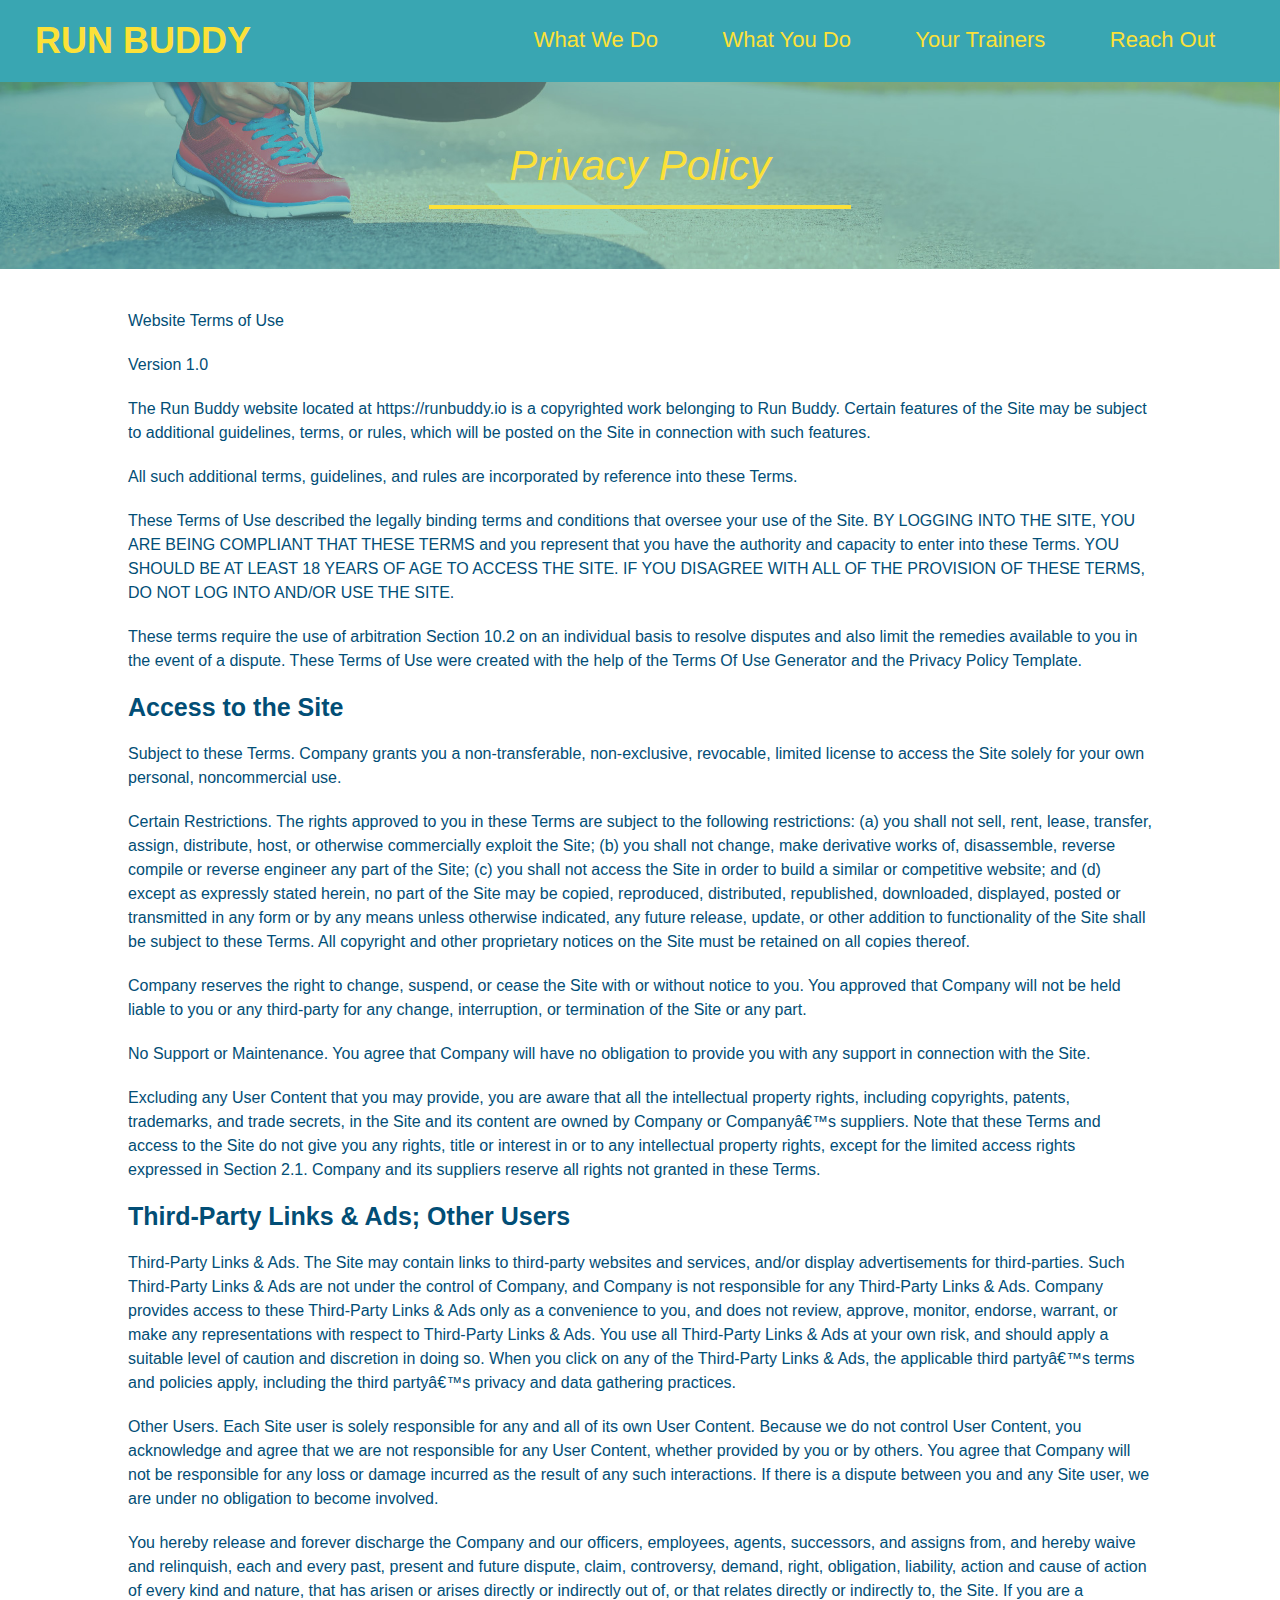
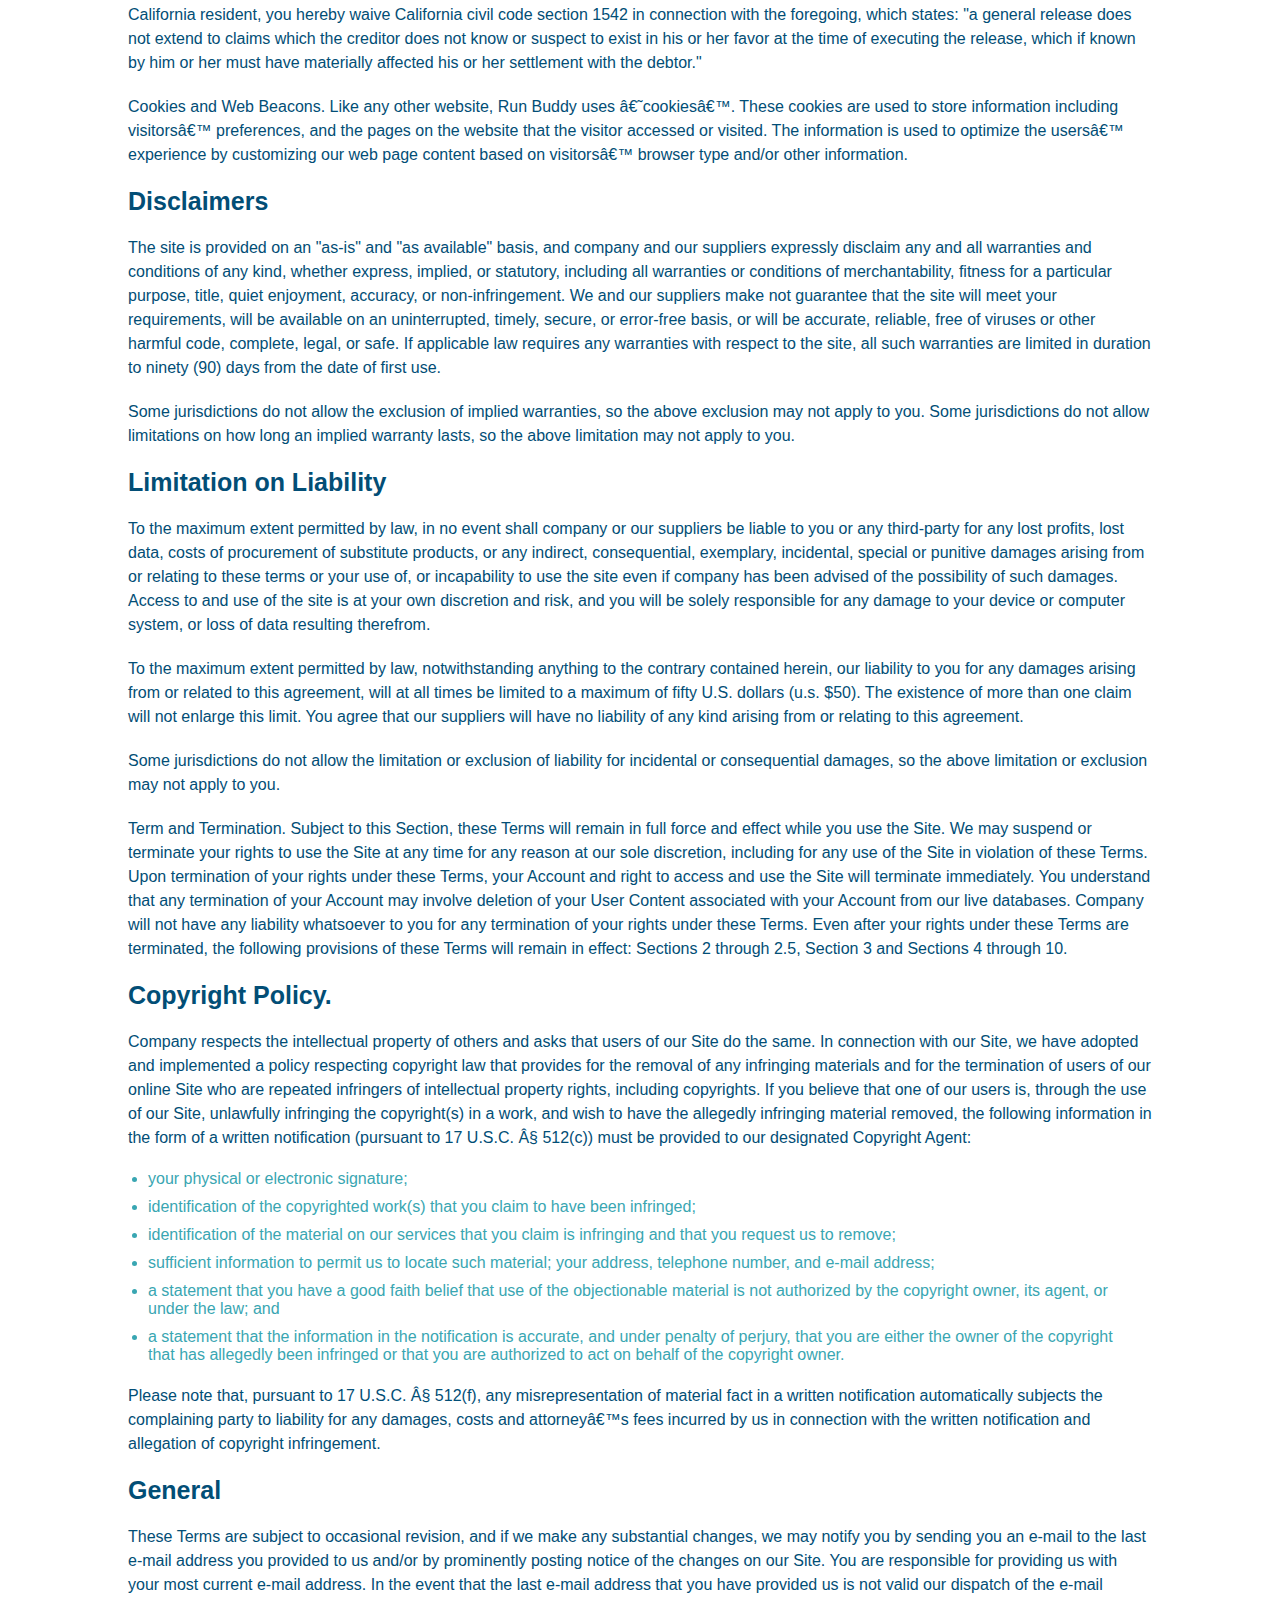
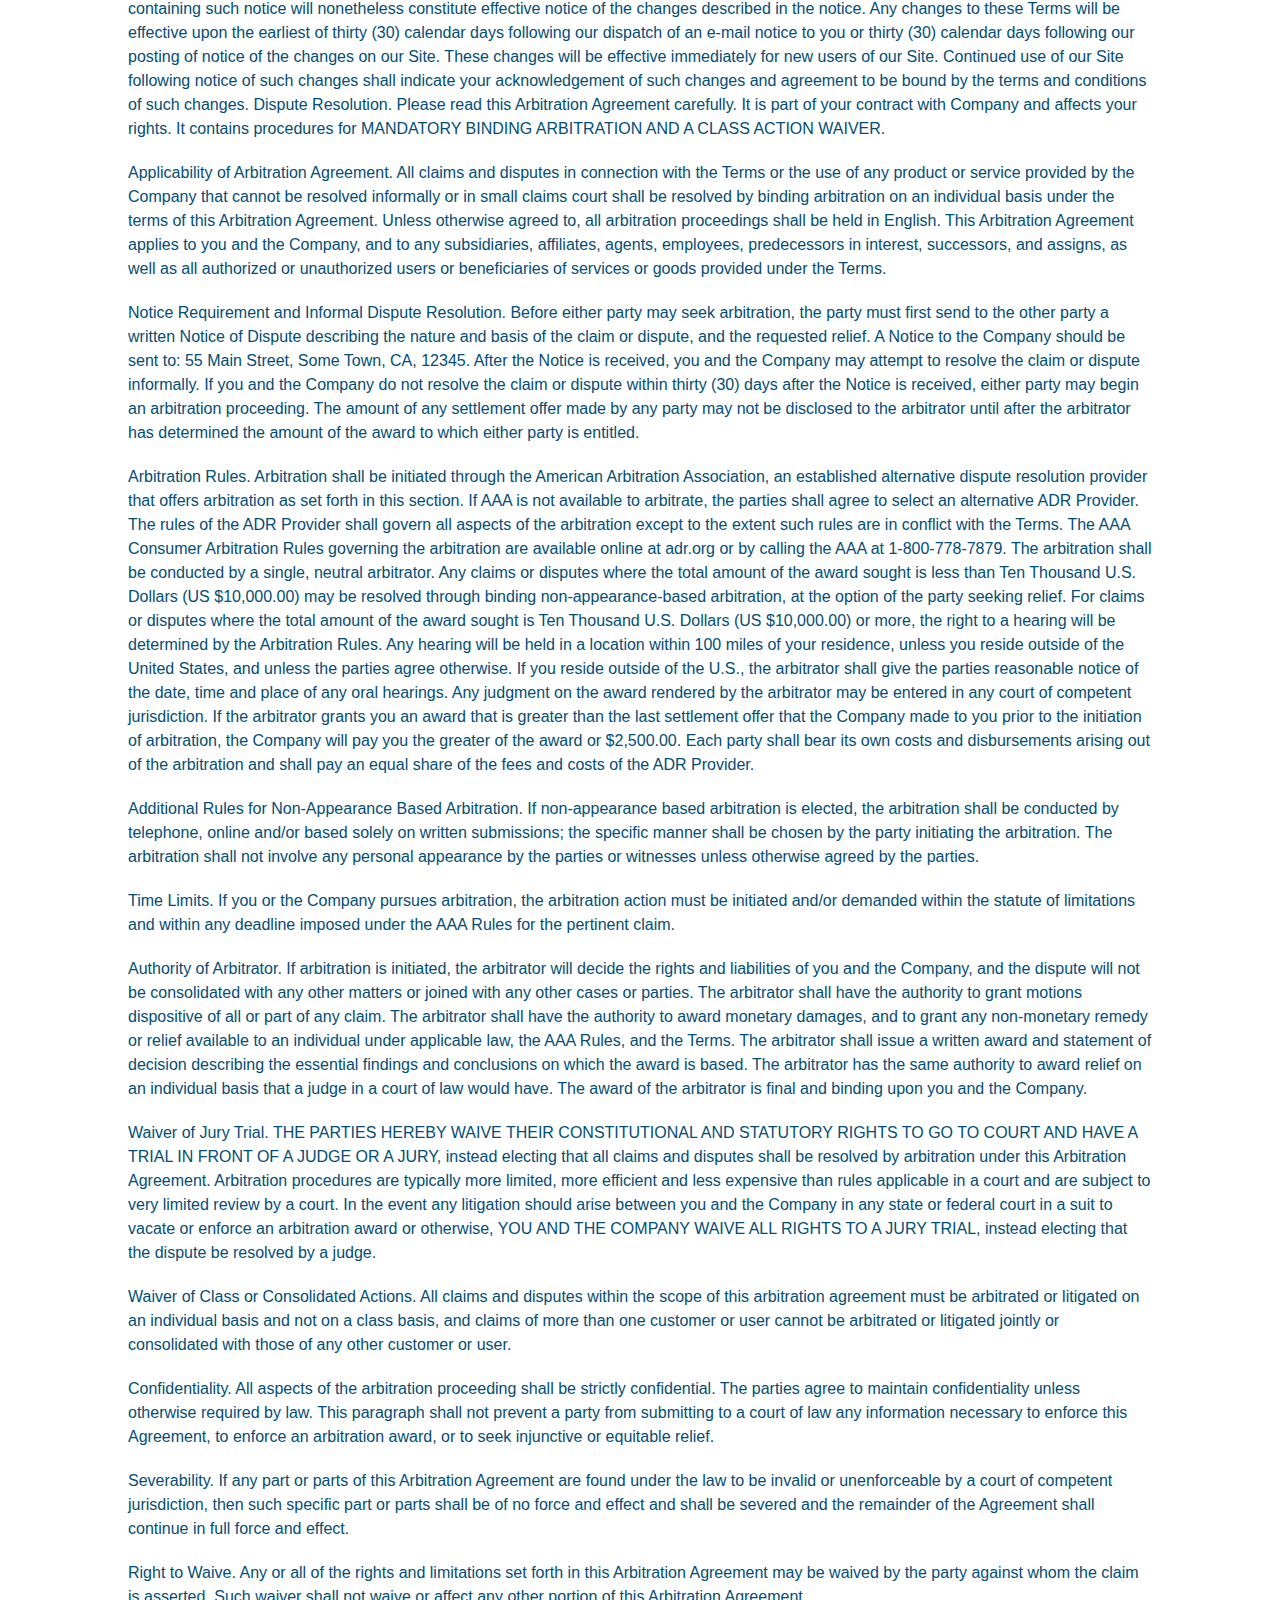
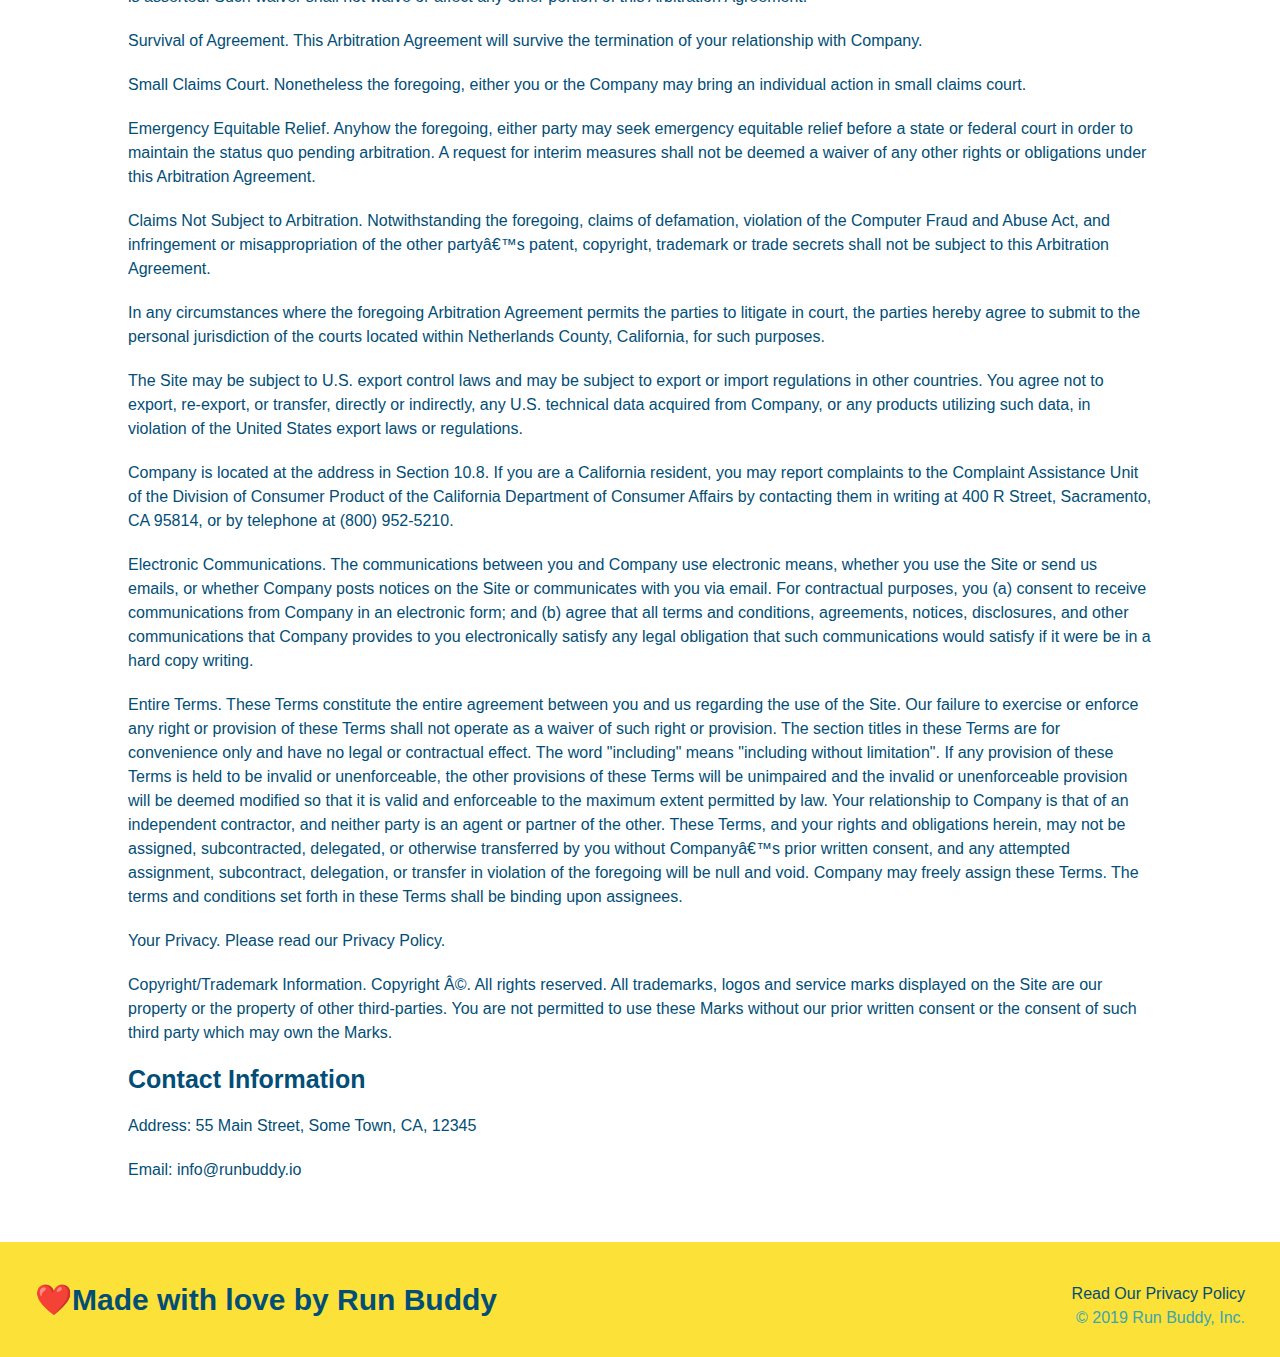
==== privacy-policy.html @ 77643476 "privacy policy page html and style" ====
<!DOCTYPE html>
<html lang="en">
    <head>
        <meta charset="UTF-8" />
        <title>Privacy Policy - Run Buddy</title>
        <link rel="stylesheet" href="./assets/css/style.css" />
        <link rel="stylesheet" href="./assets/css/secondary-styles.css" />
    </head>

    <body>
         <!--navigation-->
         <header>
            <h1>
                <a href="/">RUN BUDDY</a>
            </h1>
            <nav>
                <!--Unordered list element-->
                <ul>
                    <!--List item element-->
                    <li>
                        <!--Anchor element-->
                        <a href="./index.html#what-we-do">What We Do</a>
                    </li>
                    <li>
                        <a href="./index.html#What-you-do">What You Do</a>
                    </li>
                    <li>
                        <a href="./index.html#your-trainers">Your Trainers</a>
                    </li>
                    <li>
                        <a href="./index.html#reach-out">Reach Out</a>
                    </li>
                </ul>
            </nav>
        </header>
        
        <section class="hero hero-secondary">
            <h2 class="page-title">
                Privacy Policy
            </h2>
        </section>

        <article class="secondary-content">      
            <p>
                Website Terms of Use
            </p>

            <p>
                Version 1.0
            </p>

            <p>
                The Run Buddy website located at https://runbuddy.io is a copyrighted work belonging to Run Buddy. Certain
                features of the Site may be subject to additional guidelines, terms, or rules, which will be posted on the Site
                in connection with such features.
            </p>

            <p>
                All such additional terms, guidelines, and rules are incorporated by reference into these Terms.
            </p>

            <p>
                These Terms of Use described the legally binding terms and conditions that oversee your use of the Site. BY
                LOGGING INTO THE SITE, YOU ARE BEING COMPLIANT THAT THESE TERMS and you represent that you have the authority
                and capacity to enter into these Terms. YOU SHOULD BE AT LEAST 18 YEARS OF AGE TO ACCESS THE SITE. IF YOU
                DISAGREE WITH ALL OF THE PROVISION OF THESE TERMS, DO NOT LOG INTO AND/OR USE THE SITE.
            </p>

            <p>
                These terms require the use of arbitration Section 10.2 on an individual basis to resolve disputes and also
                limit the remedies available to you in the event of a dispute. These Terms of Use were created with the help of
                the Terms Of Use Generator and the Privacy Policy Template.
            </p>

            <h3>
                Access to the Site
            </h3>

            <p>
                Subject to these Terms. Company grants you a non-transferable, non-exclusive, revocable, limited license to
                access the Site solely for your own personal, noncommercial use.
            </p>

            <p>
                Certain Restrictions. The rights approved to you in these Terms are subject to the following restrictions: (a)
                you shall not sell, rent, lease, transfer, assign, distribute, host, or otherwise commercially exploit the Site;
                (b) you shall not change, make derivative works of, disassemble, reverse compile or reverse engineer any part of
                the Site; (c) you shall not access the Site in order to build a similar or competitive website; and (d) except
                as expressly stated herein, no part of the Site may be copied, reproduced, distributed, republished, downloaded,
                displayed, posted or transmitted in any form or by any means unless otherwise indicated, any future release,
                update, or other addition to functionality of the Site shall be subject to these Terms. All copyright and other
                proprietary notices on the Site must be retained on all copies thereof.
            </p>

            <p>
                Company reserves the right to change, suspend, or cease the Site with or without notice to you. You approved
                that Company will not be held liable to you or any third-party for any change, interruption, or termination of
                the Site or any part.
            </p>

            <p>
                No Support or Maintenance. You agree that Company will have no obligation to provide you with any support in
                connection with the Site.
            </p>

            <p>
                Excluding any User Content that you may provide, you are aware that all the intellectual property rights,
                including copyrights, patents, trademarks, and trade secrets, in the Site and its content are owned by Company
                or Companyâ€™s suppliers. Note that these Terms and access to the Site do not give you any rights, title or
                interest in or to any intellectual property rights, except for the limited access rights expressed in Section
                2.1. Company and its suppliers reserve all rights not granted in these Terms.
            </p>

            <h3>
                Third-Party Links & Ads; Other Users
            </h3>

            <p>
                Third-Party Links & Ads. The Site may contain links to third-party websites and services, and/or display
                advertisements for third-parties. Such Third-Party Links & Ads are not under the control of Company, and Company
                is not responsible for any Third-Party Links & Ads. Company provides access to these Third-Party Links & Ads
                only as a convenience to you, and does not review, approve, monitor, endorse, warrant, or make any
                representations with respect to Third-Party Links & Ads. You use all Third-Party Links & Ads at your own risk,
                and should apply a suitable level of caution and discretion in doing so. When you click on any of the
                Third-Party Links & Ads, the applicable third partyâ€™s terms and policies apply, including the third partyâ€™s
                privacy and data gathering practices.
            </p>

            <p>
                Other Users. Each Site user is solely responsible for any and all of its own User Content. Because we do not
                control User Content, you acknowledge and agree that we are not responsible for any User Content, whether
                provided by you or by others. You agree that Company will not be responsible for any loss or damage incurred as
                the result of any such interactions. If there is a dispute between you and any Site user, we are under no
                obligation to become involved.
            </p>

            <p>
                You hereby release and forever discharge the Company and our officers, employees, agents, successors, and
                assigns from, and hereby waive and relinquish, each and every past, present and future dispute, claim,
                controversy, demand, right, obligation, liability, action and cause of action of every kind and nature, that has
                arisen or arises directly or indirectly out of, or that relates directly or indirectly to, the Site. If you are
                a California resident, you hereby waive California civil code section 1542 in connection with the foregoing,
                which states: "a general release does not extend to claims which the creditor does not know or suspect to exist
                in his or her favor at the time of executing the release, which if known by him or her must have materially
                affected his or her settlement with the debtor."
            </p>

            <p>
                Cookies and Web Beacons. Like any other website, Run Buddy uses â€˜cookiesâ€™. These cookies are used to store
                information including visitorsâ€™ preferences, and the pages on the website that the visitor accessed or visited.
                The information is used to optimize the usersâ€™ experience by customizing our web page content based on visitorsâ€™
                browser type and/or other information.
            </p>

            <h3>
                Disclaimers
            </h3>

            <p>
                The site is provided on an "as-is" and "as available" basis, and company and our suppliers expressly disclaim
                any and all warranties and conditions of any kind, whether express, implied, or statutory, including all
                warranties or conditions of merchantability, fitness for a particular purpose, title, quiet enjoyment, accuracy,
                or non-infringement. We and our suppliers make not guarantee that the site will meet your requirements, will be
                available on an uninterrupted, timely, secure, or error-free basis, or will be accurate, reliable, free of
                viruses or other harmful code, complete, legal, or safe. If applicable law requires any warranties with respect
                to the site, all such warranties are limited in duration to ninety (90) days from the date of first use.
            </p>

            <p>
                Some jurisdictions do not allow the exclusion of implied warranties, so the above exclusion may not apply to
                you. Some jurisdictions do not allow limitations on how long an implied warranty lasts, so the above limitation
                may not apply to you.
            </p>

            <h3>
                Limitation on Liability
            </h3>

            <p>
                To the maximum extent permitted by law, in no event shall company or our suppliers be liable to you or any
                third-party for any lost profits, lost data, costs of procurement of substitute products, or any indirect,
                consequential, exemplary, incidental, special or punitive damages arising from or relating to these terms or
                your use of, or incapability to use the site even if company has been advised of the possibility of such
                damages. Access to and use of the site is at your own discretion and risk, and you will be solely responsible
                for any damage to your device or computer system, or loss of data resulting therefrom.
            </p>

            <p>
                To the maximum extent permitted by law, notwithstanding anything to the contrary contained herein, our liability
                to you for any damages arising from or related to this agreement, will at all times be limited to a maximum of
                fifty U.S. dollars (u.s. $50). The existence of more than one claim will not enlarge this limit. You agree that
                our suppliers will have no liability of any kind arising from or relating to this agreement.
            </p>

            <p>
                Some jurisdictions do not allow the limitation or exclusion of liability for incidental or consequential
                damages, so the above limitation or exclusion may not apply to you.
            </p>

            <p>
                Term and Termination. Subject to this Section, these Terms will remain in full force and effect while you use
                the Site. We may suspend or terminate your rights to use the Site at any time for any reason at our sole
                discretion, including for any use of the Site in violation of these Terms. Upon termination of your rights under
                these Terms, your Account and right to access and use the Site will terminate immediately. You understand that
                any termination of your Account may involve deletion of your User Content associated with your Account from our
                live databases. Company will not have any liability whatsoever to you for any termination of your rights under
                these Terms. Even after your rights under these Terms are terminated, the following provisions of these Terms
                will remain in effect: Sections 2 through 2.5, Section 3 and Sections 4 through 10.
            </p>

            <h3>
                Copyright Policy.
            </h3>

            <p>
                Company respects the intellectual property of others and asks that users of our Site do the same. In connection
                with our Site, we have adopted and implemented a policy respecting copyright law that provides for the removal
                of any infringing materials and for the termination of users of our online Site who are repeated infringers of
                intellectual property rights, including copyrights. If you believe that one of our users is, through the use of
                our Site, unlawfully infringing the copyright(s) in a work, and wish to have the allegedly infringing material
                removed, the following information in the form of a written notification (pursuant to 17 U.S.C. Â§ 512(c)) must
                be provided to our designated Copyright Agent:
            </p>

            <ul>
                <li>
                your physical or electronic signature;
                </li>
                <li>
                identification of the copyrighted work(s) that you claim to have been infringed;
                </li>
                <li>
                identification of the material on our services that you claim is infringing and that you request us to remove;
                </li>
                <li>
                sufficient information to permit us to locate such material; your address, telephone number, and e-mail
                address;
                </li>
                <li>
                a statement that you have a good faith belief that use of the objectionable material is not authorized by the
                copyright owner, its agent, or under the law; and
                </li>
                <li>
                a statement that the information in the notification is accurate, and under penalty of perjury, that you are
                either the owner of the copyright that has allegedly been infringed or that you are authorized to act on
                behalf of the copyright owner.
                </li>
            </ul>

            <p>
                Please note that, pursuant to 17 U.S.C. Â§ 512(f), any misrepresentation of material fact in a written
                notification automatically subjects the complaining party to liability for any damages, costs and attorneyâ€™s
                fees incurred by us in connection with the written notification and allegation of copyright infringement.
            </p>

            <h3>
                General
            </h3>

            <p>
                These Terms are subject to occasional revision, and if we make any substantial changes, we may notify you by
                sending you an e-mail to the last e-mail address you provided to us and/or by prominently posting notice of the
                changes on our Site. You are responsible for providing us with your most current e-mail address. In the event
                that the last e-mail address that you have provided us is not valid our dispatch of the e-mail containing such
                notice will nonetheless constitute effective notice of the changes described in the notice. Any changes to these
                Terms will be effective upon the earliest of thirty (30) calendar days following our dispatch of an e-mail
                notice to you or thirty (30) calendar days following our posting of notice of the changes on our Site. These
                changes will be effective immediately for new users of our Site. Continued use of our Site following notice of
                such changes shall indicate your acknowledgement of such changes and agreement to be bound by the terms and
                conditions of such changes. Dispute Resolution. Please read this Arbitration Agreement carefully. It is part of
                your contract with Company and affects your rights. It contains procedures for MANDATORY BINDING ARBITRATION AND
                A CLASS ACTION WAIVER.
            </p>

            <p>
                Applicability of Arbitration Agreement. All claims and disputes in connection with the Terms or the use of any
                product or service provided by the Company that cannot be resolved informally or in small claims court shall be
                resolved by binding arbitration on an individual basis under the terms of this Arbitration Agreement. Unless
                otherwise agreed to, all arbitration proceedings shall be held in English. This Arbitration Agreement applies to
                you and the Company, and to any subsidiaries, affiliates, agents, employees, predecessors in interest,
                successors, and assigns, as well as all authorized or unauthorized users or beneficiaries of services or goods
                provided under the Terms.
            </p>

            <p>
                Notice Requirement and Informal Dispute Resolution. Before either party may seek arbitration, the party must
                first send to the other party a written Notice of Dispute describing the nature and basis of the claim or
                dispute, and the requested relief. A Notice to the Company should be sent to: 55 Main Street, Some Town, CA,
                12345. After the Notice is received, you and the Company may attempt to resolve the claim or dispute informally.
                If you and the Company do not resolve the claim or dispute within thirty (30) days after the Notice is received,
                either party may begin an arbitration proceeding. The amount of any settlement offer made by any party may not
                be disclosed to the arbitrator until after the arbitrator has determined the amount of the award to which either
                party is entitled.
            </p>

            <p>
                Arbitration Rules. Arbitration shall be initiated through the American Arbitration Association, an established
                alternative dispute resolution provider that offers arbitration as set forth in this section. If AAA is not
                available to arbitrate, the parties shall agree to select an alternative ADR Provider. The rules of the ADR
                Provider shall govern all aspects of the arbitration except to the extent such rules are in conflict with the
                Terms. The AAA Consumer Arbitration Rules governing the arbitration are available online at adr.org or by
                calling the AAA at 1-800-778-7879. The arbitration shall be conducted by a single, neutral arbitrator. Any
                claims or disputes where the total amount of the award sought is less than Ten Thousand U.S. Dollars (US
                $10,000.00) may be resolved through binding non-appearance-based arbitration, at the option of the party seeking
                relief. For claims or disputes where the total amount of the award sought is Ten Thousand U.S. Dollars (US
                $10,000.00) or more, the right to a hearing will be determined by the Arbitration Rules. Any hearing will be
                held in a location within 100 miles of your residence, unless you reside outside of the United States, and
                unless the parties agree otherwise. If you reside outside of the U.S., the arbitrator shall give the parties
                reasonable notice of the date, time and place of any oral hearings. Any judgment on the award rendered by the
                arbitrator may be entered in any court of competent jurisdiction. If the arbitrator grants you an award that is
                greater than the last settlement offer that the Company made to you prior to the initiation of arbitration, the
                Company will pay you the greater of the award or $2,500.00. Each party shall bear its own costs and
                disbursements arising out of the arbitration and shall pay an equal share of the fees and costs of the ADR
                Provider.
            </p>

            <p>
                Additional Rules for Non-Appearance Based Arbitration. If non-appearance based arbitration is elected, the
                arbitration shall be conducted by telephone, online and/or based solely on written submissions; the specific
                manner shall be chosen by the party initiating the arbitration. The arbitration shall not involve any personal
                appearance by the parties or witnesses unless otherwise agreed by the parties.
            </p>

            <p>
                Time Limits. If you or the Company pursues arbitration, the arbitration action must be initiated and/or demanded
                within the statute of limitations and within any deadline imposed under the AAA Rules for the pertinent claim.
            </p>

            <p>
                Authority of Arbitrator. If arbitration is initiated, the arbitrator will decide the rights and liabilities of
                you and the Company, and the dispute will not be consolidated with any other matters or joined with any other
                cases or parties. The arbitrator shall have the authority to grant motions dispositive of all or part of any
                claim. The arbitrator shall have the authority to award monetary damages, and to grant any non-monetary remedy
                or relief available to an individual under applicable law, the AAA Rules, and the Terms. The arbitrator shall
                issue a written award and statement of decision describing the essential findings and conclusions on which the
                award is based. The arbitrator has the same authority to award relief on an individual basis that a judge in a
                court of law would have. The award of the arbitrator is final and binding upon you and the Company.
            </p>

            <p>
                Waiver of Jury Trial. THE PARTIES HEREBY WAIVE THEIR CONSTITUTIONAL AND STATUTORY RIGHTS TO GO TO COURT AND HAVE
                A TRIAL IN FRONT OF A JUDGE OR A JURY, instead electing that all claims and disputes shall be resolved by
                arbitration under this Arbitration Agreement. Arbitration procedures are typically more limited, more efficient
                and less expensive than rules applicable in a court and are subject to very limited review by a court. In the
                event any litigation should arise between you and the Company in any state or federal court in a suit to vacate
                or enforce an arbitration award or otherwise, YOU AND THE COMPANY WAIVE ALL RIGHTS TO A JURY TRIAL, instead
                electing that the dispute be resolved by a judge.
            </p>

            <p>
                Waiver of Class or Consolidated Actions. All claims and disputes within the scope of this arbitration agreement
                must be arbitrated or litigated on an individual basis and not on a class basis, and claims of more than one
                customer or user cannot be arbitrated or litigated jointly or consolidated with those of any other customer or
                user.
            </p>

            <p>
                Confidentiality. All aspects of the arbitration proceeding shall be strictly confidential. The parties agree to
                maintain confidentiality unless otherwise required by law. This paragraph shall not prevent a party from
                submitting to a court of law any information necessary to enforce this Agreement, to enforce an arbitration
                award, or to seek injunctive or equitable relief.
            </p>

            <p>
                Severability. If any part or parts of this Arbitration Agreement are found under the law to be invalid or
                unenforceable by a court of competent jurisdiction, then such specific part or parts shall be of no force and
                effect and shall be severed and the remainder of the Agreement shall continue in full force and effect.
            </p>

            <p>
                Right to Waive. Any or all of the rights and limitations set forth in this Arbitration Agreement may be waived
                by the party against whom the claim is asserted. Such waiver shall not waive or affect any other portion of this
                Arbitration Agreement.
            </p>

            <p>
                Survival of Agreement. This Arbitration Agreement will survive the termination of your relationship with
                Company.
            </p>

            <p>
                Small Claims Court. Nonetheless the foregoing, either you or the Company may bring an individual action in small
                claims court.
            </p>

            <p>
                Emergency Equitable Relief. Anyhow the foregoing, either party may seek emergency equitable relief before a
                state or federal court in order to maintain the status quo pending arbitration. A request for interim measures
                shall not be deemed a waiver of any other rights or obligations under this Arbitration Agreement.
            </p>

            <p>
                Claims Not Subject to Arbitration. Notwithstanding the foregoing, claims of defamation, violation of the
                Computer Fraud and Abuse Act, and infringement or misappropriation of the other partyâ€™s patent, copyright,
                trademark or trade secrets shall not be subject to this Arbitration Agreement.
            </p>

            <p>
                In any circumstances where the foregoing Arbitration Agreement permits the parties to litigate in court, the
                parties hereby agree to submit to the personal jurisdiction of the courts located within Netherlands County,
                California, for such purposes.
            </p>

            <p>
                The Site may be subject to U.S. export control laws and may be subject to export or import regulations in other
                countries. You agree not to export, re-export, or transfer, directly or indirectly, any U.S. technical data
                acquired from Company, or any products utilizing such data, in violation of the United States export laws or
                regulations.
            </p>

            <p>
                Company is located at the address in Section 10.8. If you are a California resident, you may report complaints
                to the Complaint Assistance Unit of the Division of Consumer Product of the California Department of Consumer
                Affairs by contacting them in writing at 400 R Street, Sacramento, CA 95814, or by telephone at (800) 952-5210.
            </p>

            <p>
                Electronic Communications. The communications between you and Company use electronic means, whether you use the
                Site or send us emails, or whether Company posts notices on the Site or communicates with you via email. For
                contractual purposes, you (a) consent to receive communications from Company in an electronic form; and (b)
                agree that all terms and conditions, agreements, notices, disclosures, and other communications that Company
                provides to you electronically satisfy any legal obligation that such communications would satisfy if it were be
                in a hard copy writing.
            </p>

            <p>
                Entire Terms. These Terms constitute the entire agreement between you and us regarding the use of the Site. Our
                failure to exercise or enforce any right or provision of these Terms shall not operate as a waiver of such right
                or provision. The section titles in these Terms are for convenience only and have no legal or contractual
                effect. The word "including" means "including without limitation". If any provision of these Terms is held to be
                invalid or unenforceable, the other provisions of these Terms will be unimpaired and the invalid or
                unenforceable provision will be deemed modified so that it is valid and enforceable to the maximum extent
                permitted by law. Your relationship to Company is that of an independent contractor, and neither party is an
                agent or partner of the other. These Terms, and your rights and obligations herein, may not be assigned,
                subcontracted, delegated, or otherwise transferred by you without Companyâ€™s prior written consent, and any
                attempted assignment, subcontract, delegation, or transfer in violation of the foregoing will be null and void.
                Company may freely assign these Terms. The terms and conditions set forth in these Terms shall be binding upon
                assignees.
            </p>

            <p>
                Your Privacy. Please read our Privacy Policy.
            </p>

            <p>
                Copyright/Trademark Information. Copyright Â©. All rights reserved. All trademarks, logos and service marks
                displayed on the Site are our property or the property of other third-parties. You are not permitted to use
                these Marks without our prior written consent or the consent of such third party which may own the Marks.
            </p>

            <h3>
                Contact Information
            </h3>

            <p>
                Address: 55 Main Street, Some Town, CA, 12345
            </p>

            <p>
                Email: info@runbuddy.io
            </p>

        </article>

        <footer>
            <h2>❤️Made with love by Run Buddy</h2>
            <div>
                <a>Read Our Privacy Policy</a><br />
                &copy; 2019 Run Buddy, Inc.
            </div>
        </footer>
    </body>    
</html>
---- assets/css/style.css ----
* {
    margin: 0;
    padding: 0;
    box-sizing: border-box;
}

body {
    /* more on this crazy alphanumerical value in a minute! */
    color: #39a6b2;
    font-family: Helvetica, Arial, sans-serif;
}

/* apply styles to <header> */
header {
    padding: 20px 35px;
    background-color: #39a6b2;
}

header h1 {
    font-weight: bold;
    font-size: 36px;
    color: #fce138;
    margin: 0;
    display: inline;
}

header a {
    text-decoration: none;
    color: #fce138;
}

header nav {
    float: right;
    margin: 7px 0;
}

header nav ul li {
    display: inline;
}

header nav ul li a {
    margin: 0 30px;
    font-weight: lighter;
    font-size: 22px;
}

footer {
    background: #fce138;
    width: 100%;
    padding: 40px 35px;
}

footer h2 {
    display: inline;
    color: #024e76;
    font-size: 30px;
    margin: 0;
}

footer div {
    float: right;
    line-height: 1.5;
    text-align: right;
}

footer a {
    color: #024e76;
}

section {
    padding: 60px;
}

.hero {
    background-image: url("../images/hero-bg.jpg");
    height: 600px;
    background-size: cover;
    background-position: center;
    position: relative;
}

.hero-form {
    color: #024e76;
    padding: 20px;
    width: 500px;
    background-color: #fce138;
    border: solid 3px #024e76;
    position: absolute;
    bottom: 120px;
    right: 140px;
}

.hero-form h3 {
    font-size: 24px;
    margin: 0;
}

.hero-form p {
    margin: 5px 0 15px 0;
}

.form-input {
    border: 1px solid #024e76;
    display: block;
    padding: 7px 15px;
    font-size: 16px;
    color: #024e76;
    width: 100%;
    margin-bottom: 15px;
}

.hero-form label {
    margin: 0 5px;;
}

.hero-form button {
    color: #fce138;
    background-color: #024e76;
    border: none;
    padding: 10px 20px;
    font-size: 16px;
}

.intro {
    text-align: center;
}

.intro p {
    line-height: 1.7;
    color: #39a6b2;
    width: 80%;
    font-size: 20px;
    margin: 0 auto;
}

.steps {
    text-align: center;
    background: #fce138;
}

.section-title {
    font-size: 55px;
    color: #024e76;
    margin-bottom: 35px;
    padding: 0 100px 20px 100px;
    display: inline-block;
    border-bottom: 3px solid;
}

.primary-border {
    border-color: #fce138;
}

.secondary-border {
    border-color: #39a6b2;
}

.steps div {
    margin-bottom: 80px;
}

.steps img {
    width: 15%;
    margin: 10px 0;
}

.steps h3 {
    color: #024e76;
    font-size: 46px;
    margin-top: 10px;
}

.steps span {
    font-size: 38px;
}

.trainers {
    text-align: center;

}
.trainer {
    width: 900px;
    margin: 0 auto 30px auto;
    background: #024e76;
    color: #fce138;
    overflow: auto;
}

.trainers img {
    width: 35%;
    float: left;
}

.trainer-bio {
    padding: 35px;
    float: left;
    width: 65%;
}

.text-left {
    text-align: left;
}

.text-right {
    text-align: right;
}

.trainer-bio h3 {
    font-size: 32px;
    margin-bottom: 8px;
}

.trainer-bio h4 {
    font-weight: lighter;
    font-size: 26px;
    margin-bottom: 25px;
}

.trainer-bio p {
    font-size: 17px;
    line-height: 1.3;
}

.contact {
    text-align: center;
    background: #024e76;
}

.contact h2 {
    color: #fce138;
}

.contact-info iframe {
    width: 400px;
    height: 400px;
}

.contact-info div {
    width: 410px;
    display: inline-block;
    vertical-align: top;
    text-align: left;
    margin: 30px 0 0 60px;
    color: white;
}

.contact-info h3 {
    color: #fce138;
    font-size: 32px;
}

.contact-info p, .contact-info address {
    margin: 20px 0;
    line-height: 1.5;
    font-size: 20px;
    font-style: normal;
}

.contact-info a {
    color: #fce138;
}

/* Secondary page title style */
.page-title {
    color: #fce138;
    display: inline-block;
    border-bottom: solid 4px #fce138;
    padding: 0 80px 15px 80px;
    font-weight: normal;
    font-size: 42px;
    font-style: italic;
}
---- assets/css/secondary-styles.css ----
.hero {
    background-position: bottom;
    height: auto;
    text-align: center;
    margin-bottom: 40px;
}

.secondary-content {
    width: 80%;
    margin: 0 auto 60px auto;
    color: #024e76;
}

.secondary-content h3 {
    font-size: 25px;
    margin: 20px 0;
}

.secondary-content p {
    font-size: 16px;
    line-height: 1.5;
    margin: 20px 0;
}

.secondary-content ul {
    margin: 15px 20px;
}

.secondary-content li {
    color: #39a6b2;
    margin: 10px 0;
}
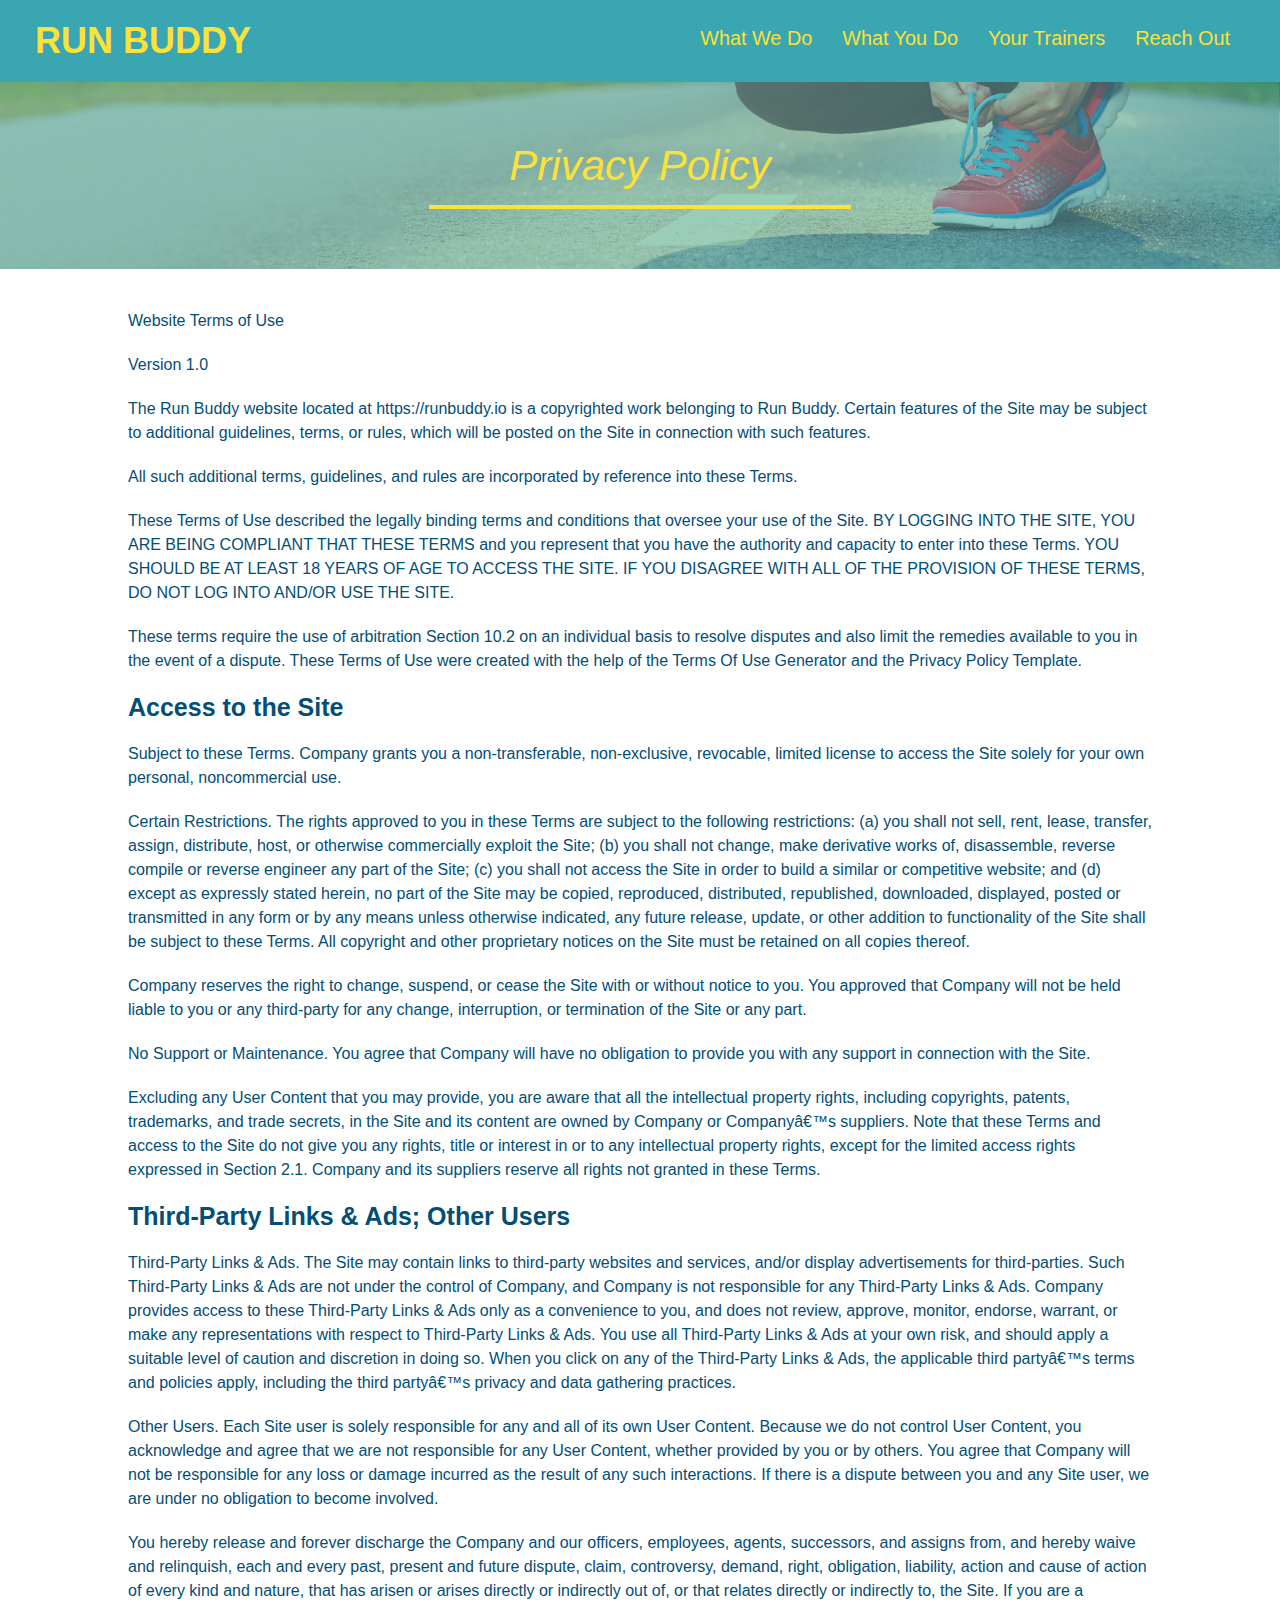
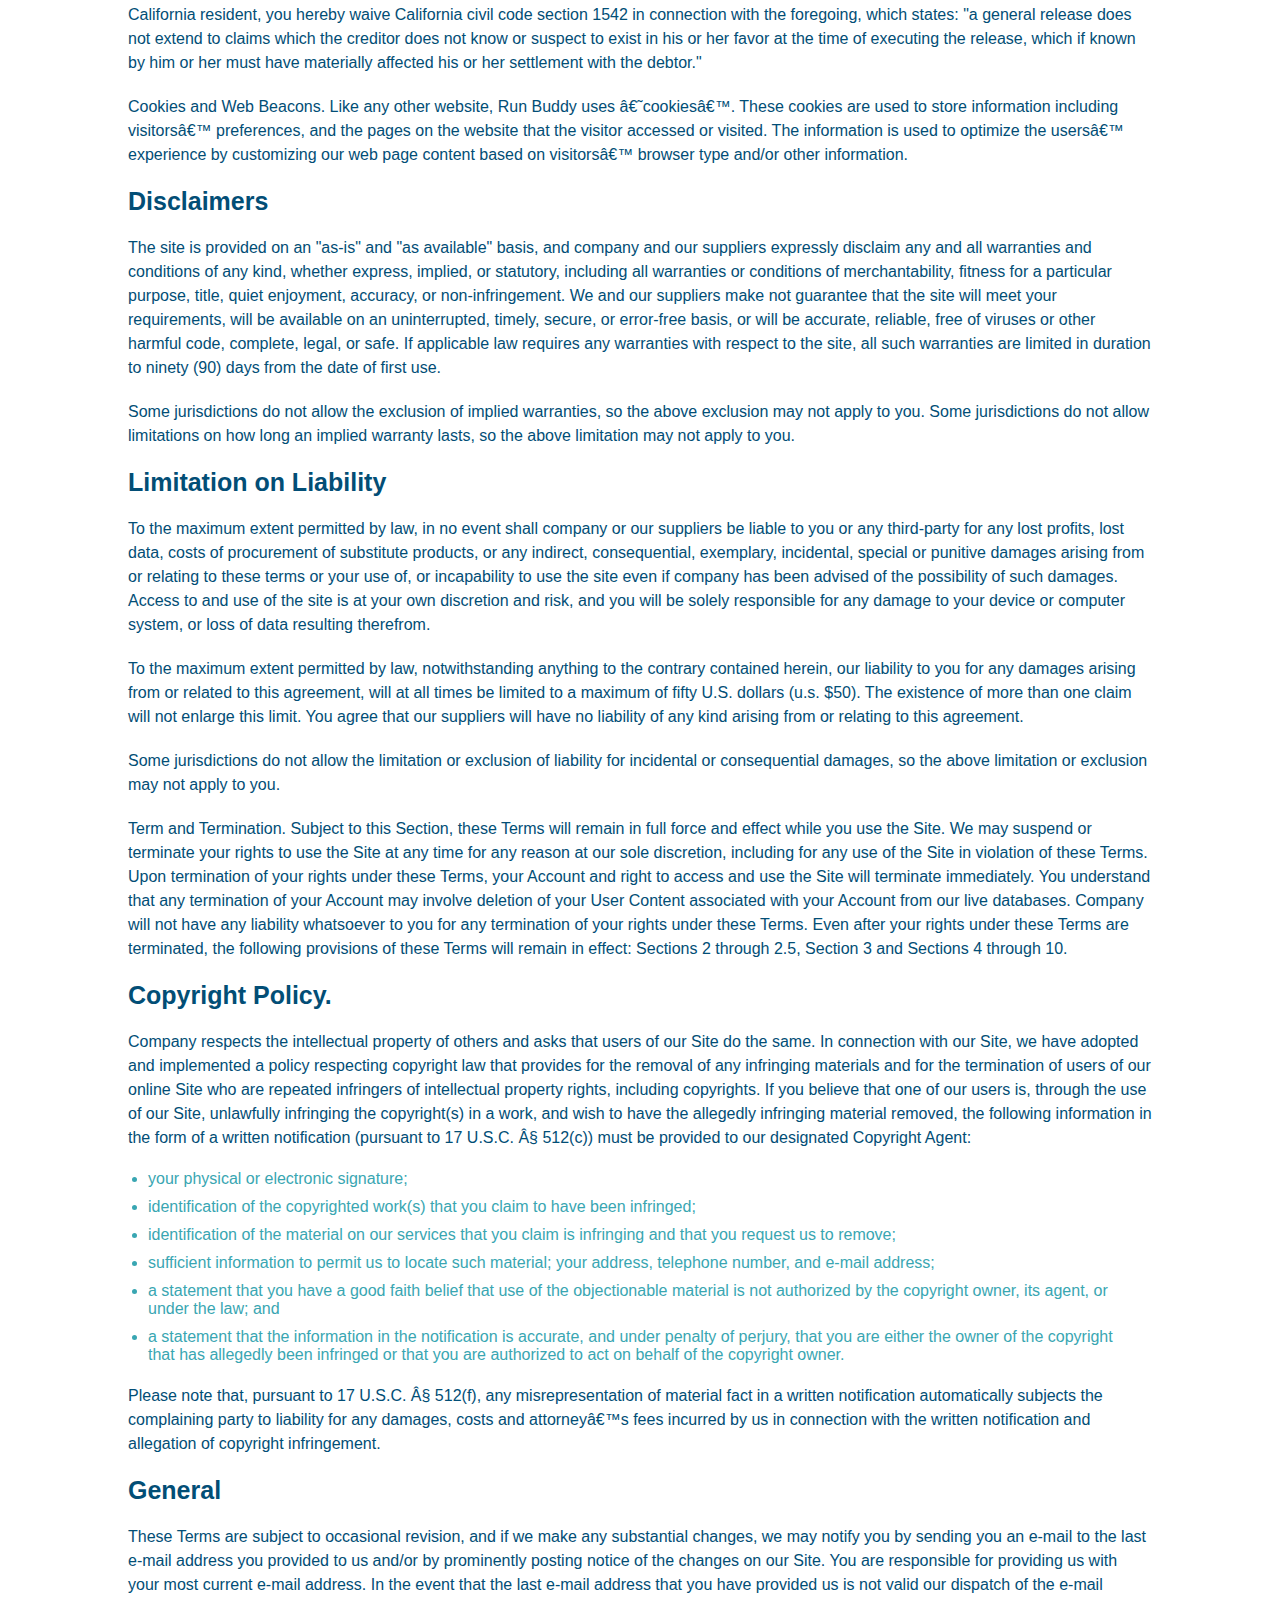
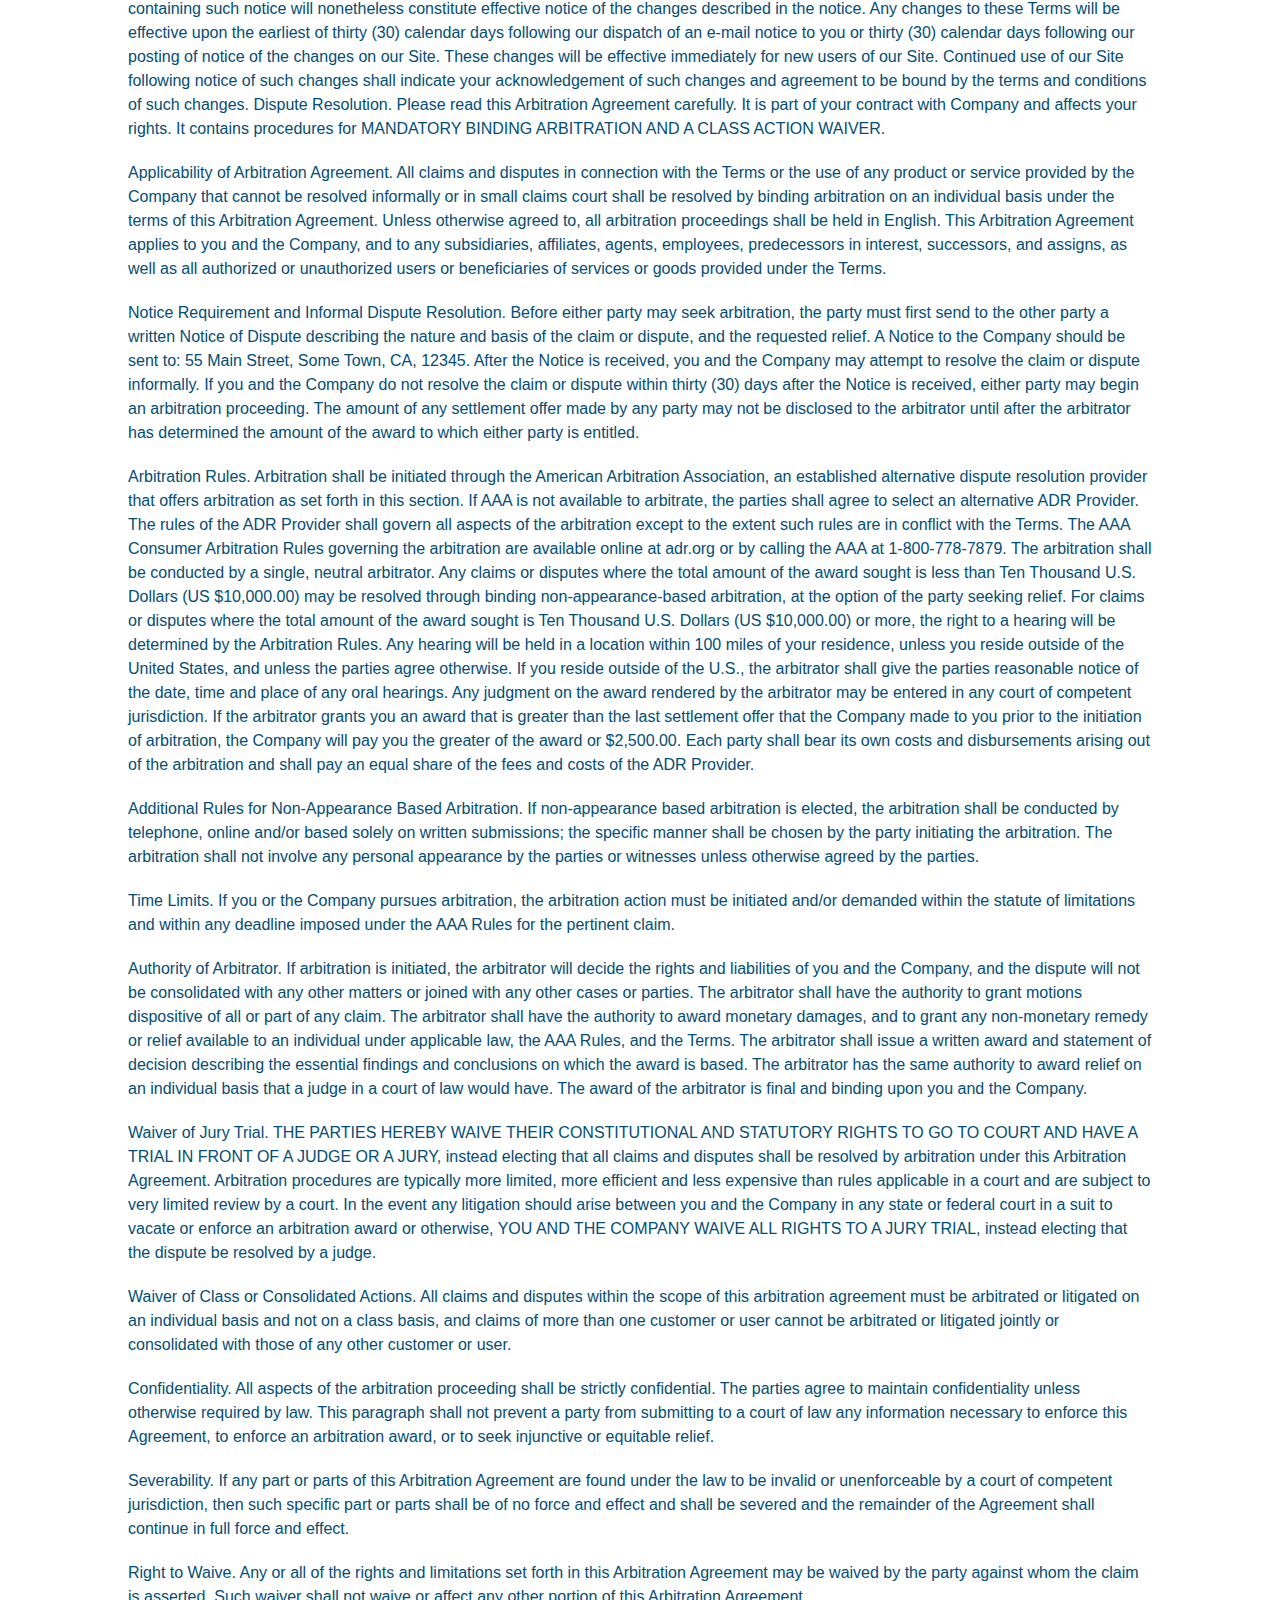
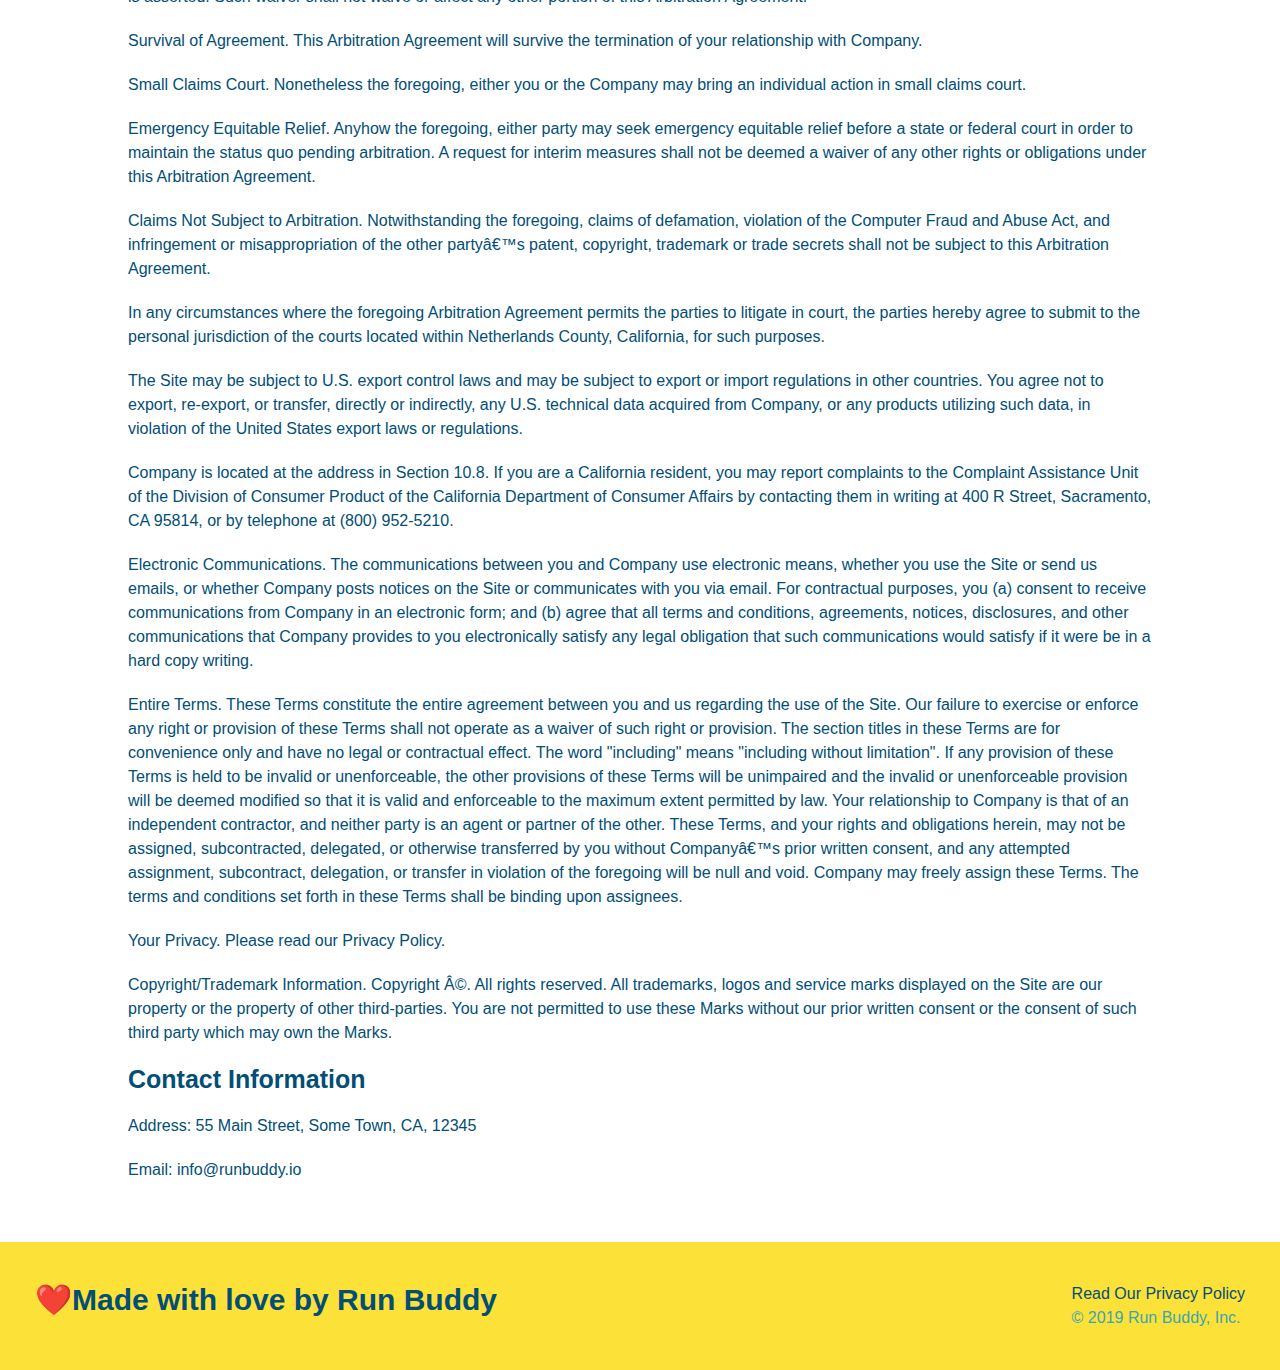
==== commit a933f27c: "adjust layout for small screen styles" ====
--- a/privacy-policy.html
+++ b/privacy-policy.html
@@ -2,6 +2,7 @@
 <html lang="en">
     <head>
         <meta charset="UTF-8" />
+        <meta name="viewport" content="width=device-width, initial-scale=1.0" />
         <title>Privacy Policy - Run Buddy</title>
         <link rel="stylesheet" href="./assets/css/style.css" />
         <link rel="stylesheet" href="./assets/css/secondary-styles.css" />
@@ -22,7 +23,7 @@
                         <a href="./index.html#what-we-do">What We Do</a>
                     </li>
                     <li>
-                        <a href="./index.html#What-you-do">What You Do</a>
+                        <a href="./index.html#what-you-do">What You Do</a>
                     </li>
                     <li>
                         <a href="./index.html#your-trainers">Your Trainers</a>
--- a/assets/css/style.css
+++ b/assets/css/style.css
@@ -10,10 +10,13 @@
     font-family: Helvetica, Arial, sans-serif;
 }
 
-/* apply styles to <header> */
+/* HEADER AND NAV BAR STYLE */
 header {
     padding: 20px 35px;
     background-color: #39a6b2;
+    display: flex;
+    justify-content: space-between;
+    flex-wrap: wrap;
 }
 
 header h1 {
@@ -21,7 +24,6 @@
     font-size: 36px;
     color: #fce138;
     margin: 0;
-    display: inline;
 }
 
 header a {
@@ -30,64 +32,92 @@
 }
 
 header nav {
-    float: right;
     margin: 7px 0;
 }
 
-header nav ul li {
-    display: inline;
-}
+header nav ul {
+    display: flex;
+    flex-wrap: wrap;
+    justify-content: space-between;
+    align-items: center;
+    list-style: none;
+  }
 
 header nav ul li a {
-    margin: 0 30px;
+    padding: 10px 15px;
     font-weight: lighter;
-    font-size: 22px;
-}
+    font-size: 1.55vw;
+}
+
+/* HEADER AND NAV BAR STYLE END HERE */
+
+/* FOOTER START HERE */
 
 footer {
     background: #fce138;
-    width: 100%;
     padding: 40px 35px;
+    display: flex;
+    justify-content: space-between;
+    flex-wrap: wrap;
+    width: 100%;
 }
 
 footer h2 {
-    display: inline;
     color: #024e76;
     font-size: 30px;
     margin: 0;
 }
 
 footer div {
-    float: right;
     line-height: 1.5;
-    text-align: right;
 }
 
 footer a {
     color: #024e76;
 }
+
+/* footer style end here */
+
+/* Section all style */
 
 section {
     padding: 60px;
 }
 
+/* HERO SECTION STYLE */
+
 .hero {
     background-image: url("../images/hero-bg.jpg");
-    height: 600px;
     background-size: cover;
     background-position: center;
-    position: relative;
+    display: flex;
+    justify-content: center;
+    flex-wrap: wrap;
+    align-items: flex-start;
+}
+
+.hero-cta {
+    width: 35%;
+    text-align: right;
+    margin: 3.5%;
+    color: #ffffff;
+    font-size: 18px;
+    line-height: 1.2;
+}
+
+.hero-cta h2 {
+    font-style: italic;
+    font-size: 55px;
+    color: #fce138;
 }
 
 .hero-form {
     color: #024e76;
     padding: 20px;
-    width: 500px;
     background-color: #fce138;
     border: solid 3px #024e76;
-    position: absolute;
-    bottom: 120px;
-    right: 140px;
+    width: 40%;
+    margin: 3.5%;
 }
 
 .hero-form h3 {
@@ -121,9 +151,25 @@
     font-size: 16px;
 }
 
-.intro {
+.section-title {
+    font-size: 48px;
+    color: #024e76;
+    border-bottom: 3px solid;
+    padding-bottom: 20px;
     text-align: center;
-}
+    margin:  0 auto 35px auto;
+    width: 50%;
+}
+
+.primary-border {
+    border-color: #fce138;
+}
+
+.secondary-border {
+    border-color: #39a6b2;
+}
+
+/* STYLE FOR CALL TO ACTION SECTION IN THE HERO */
 
 .intro p {
     line-height: 1.7;
@@ -131,98 +177,101 @@
     width: 80%;
     font-size: 20px;
     margin: 0 auto;
+    text-align: center;
 }
 
 .steps {
-    text-align: center;
     background: #fce138;
 }
 
-.section-title {
-    font-size: 55px;
-    color: #024e76;
-    margin-bottom: 35px;
-    padding: 0 100px 20px 100px;
-    display: inline-block;
-    border-bottom: 3px solid;
-}
-
-.primary-border {
-    border-color: #fce138;
-}
-
-.secondary-border {
-    border-color: #39a6b2;
-}
-
-.steps div {
-    margin-bottom: 80px;
-}
-
-.steps img {
-    width: 15%;
-    margin: 10px 0;
-}
-
-.steps h3 {
+.step {
+    margin: 50px auto;
+    padding-bottom: 50px;
+    width: 80%;
+    border-bottom: 1px solid #39a6b2;
+    display: flex;
+    flex-wrap: wrap;
+    align-items: center;
+    justify-content: space-between;
+}
+
+.step h3 {
     color: #024e76;
     font-size: 46px;
-    margin-top: 10px;
-}
-
-.steps span {
-    font-size: 38px;
-}
-
+    flex: 1 30%;
+}
+
+.step-info {
+    flex:2 70%;
+    display: flex;
+    flex-wrap: wrap;
+    align-items: center;
+}
+
+.step-img {
+    flex: 1 12%;
+    margin-right: 20px;
+}
+
+.step-img img {
+    max-width: 100%;
+}
+
+.step-text {
+    flex: 12;
+}
+
+.step-text p {
+    color: #39a6b2;
+    font-size: 18px;
+}
+
+.step-text h4 {
+    font-size: 26px;
+    line-height: 1.5;
+    color: #024e76;
+}
 .trainers {
-    text-align: center;
-
-}
+    width: 100%;
+    margin: 0 auto;
+    display: flex;
+    flex-wrap: wrap;
+    justify-content: space-around;
+}
+
 .trainer {
-    width: 900px;
-    margin: 0 auto 30px auto;
+    margin: 20px;
     background: #024e76;
     color: #fce138;
-    overflow: auto;
+    flex: 1;
 }
 
 .trainers img {
-    width: 35%;
-    float: left;
+    width: 100%;
 }
 
 .trainer-bio {
-    padding: 35px;
-    float: left;
-    width: 65%;
-}
-
-.text-left {
-    text-align: left;
-}
-
-.text-right {
-    text-align: right;
+    line-height: 1.3;
+    padding: 25px;
 }
 
 .trainer-bio h3 {
-    font-size: 32px;
-    margin-bottom: 8px;
+    font-size: 28px;
 }
 
 .trainer-bio h4 {
     font-weight: lighter;
-    font-size: 26px;
-    margin-bottom: 25px;
+    font-size: 22px;
+    margin-bottom: 15px;
 }
 
 .trainer-bio p {
     font-size: 17px;
-    line-height: 1.3;
-}
+}
+
+/* Reach out section start here */
 
 .contact {
-    text-align: center;
     background: #024e76;
 }
 
@@ -230,17 +279,22 @@
     color: #fce138;
 }
 
+.contact-info {
+    display: flex;
+    justify-content: space-between;
+    flex-wrap: wrap;
+}
+
+.contact-info > * {
+    flex: 1;
+    margin: 15px;
+}
+
 .contact-info iframe {
-    width: 400px;
     height: 400px;
 }
 
 .contact-info div {
-    width: 410px;
-    display: inline-block;
-    vertical-align: top;
-    text-align: left;
-    margin: 30px 0 0 60px;
     color: white;
 }
 
@@ -252,21 +306,156 @@
 .contact-info p, .contact-info address {
     margin: 20px 0;
     line-height: 1.5;
-    font-size: 20px;
+    font-size: 16px;
     font-style: normal;
 }
 
+.contact-form input, .contact-form textarea {
+    border: 1px solid #024e76;
+    display: block;
+    padding: 7px 15px;
+    font-size: 16px;
+    color: #024e76;
+    width: 100%;
+    margin-bottom: 15px;
+    margin-top: 5px;
+}
+
+.contact-form button {
+    width: 100%;
+    border: none;
+    background: #fce138;
+    color: #024e76;
+    text-align: center;
+    padding: 15px 0;
+    font-size: 16px;
+}
+
 .contact-info a {
     color: #fce138;
 }
 
-/* Secondary page title style */
-.page-title {
-    color: #fce138;
-    display: inline-block;
-    border-bottom: solid 4px #fce138;
-    padding: 0 80px 15px 80px;
-    font-weight: normal;
-    font-size: 42px;
-    font-style: italic;
-}
+
+/* utility classes */
+.text-left {
+    text-align: left;
+}
+
+.text-right {
+    text-align: right;
+}
+
+.flex-row {
+    display: flex;
+}
+
+/* MEDIA QUERY FOR SMALLER DESKTOP SCREENS AND SMALLER */
+@media screen and (max-width: 980px) {
+    
+        /* this will be applied on any screen smaller than 980px */
+        header {
+            padding-bottom: 0;
+            justify-content: center;
+        }
+
+        header h1 {
+            width: 100%;
+            text-align: center;
+        }
+
+        header nav ul {
+            margin-top: 20px;
+            width: 100%;
+            justify-content: center;
+        }
+
+        header nav ul li a {
+            font-size: 20px;
+        }
+
+        footer h2, footer div {
+            width: 100%;
+            text-align: center;
+        }
+
+        .hero-cta, .hero-form {
+            width: 100%;
+        }
+
+        .hero-cta {
+            text-align: center;
+        }
+
+        .section-title {
+            width: 800%;
+        }
+
+        .trainer {
+            flex: 0 70%;
+        }
+
+        .contact-info iframe {
+            flex: 1 100%;
+        }
+        
+}
+
+/* MEDIA QUERY FOR TABLETS AND SMALLER */
+@media screen and (max-width: 768px) {
+    
+        /* this will be applied on any screen between 768px and 575px */
+        section {
+            padding: 30px 15px;
+        }
+
+        .step h3 {
+            flex: 1 100%;
+            text-align: center;
+            justify-content: center;
+        }
+
+        .step-img {
+            flex: 0 32%;
+            margin-right: 0;
+            margin-top: 15px;
+            margin-bottom: 15px;
+        }
+
+        .step-text {
+            flex: 100%;
+        }
+    
+}
+
+/* MEDIA QUERY FOR MOBILE PHONES AND SMALLER */
+@media screen and (max-width: 575px) {
+    
+        /* this will be applied on nay screen smaller than 5775 */
+        .hero-form button {
+            width: 100%;
+        }
+
+        .section-title {
+            width: 95%;
+        }
+
+        .intro p {
+            width: 100%;
+        }
+
+        .trainer {
+            flex: 0 100%;
+        }
+
+        .contact-info {
+            text-align: center;
+        }
+
+        .contact-info > * {
+            flex: 0 100%;
+        }
+
+        .contact-form {
+            order: 3;
+        }
+}--- a/assets/css/secondary-styles.css
+++ b/assets/css/secondary-styles.css
@@ -3,6 +3,16 @@
     height: auto;
     text-align: center;
     margin-bottom: 40px;
+}
+
+.page-title {
+    color: #fce138;
+    display: inline-block;
+    border-bottom: solid 4px #fce138;
+    padding: 0 80px 15px 80px;
+    font-weight: normal;
+    font-size: 42px;
+    font-style: italic;
 }
 
 .secondary-content {
